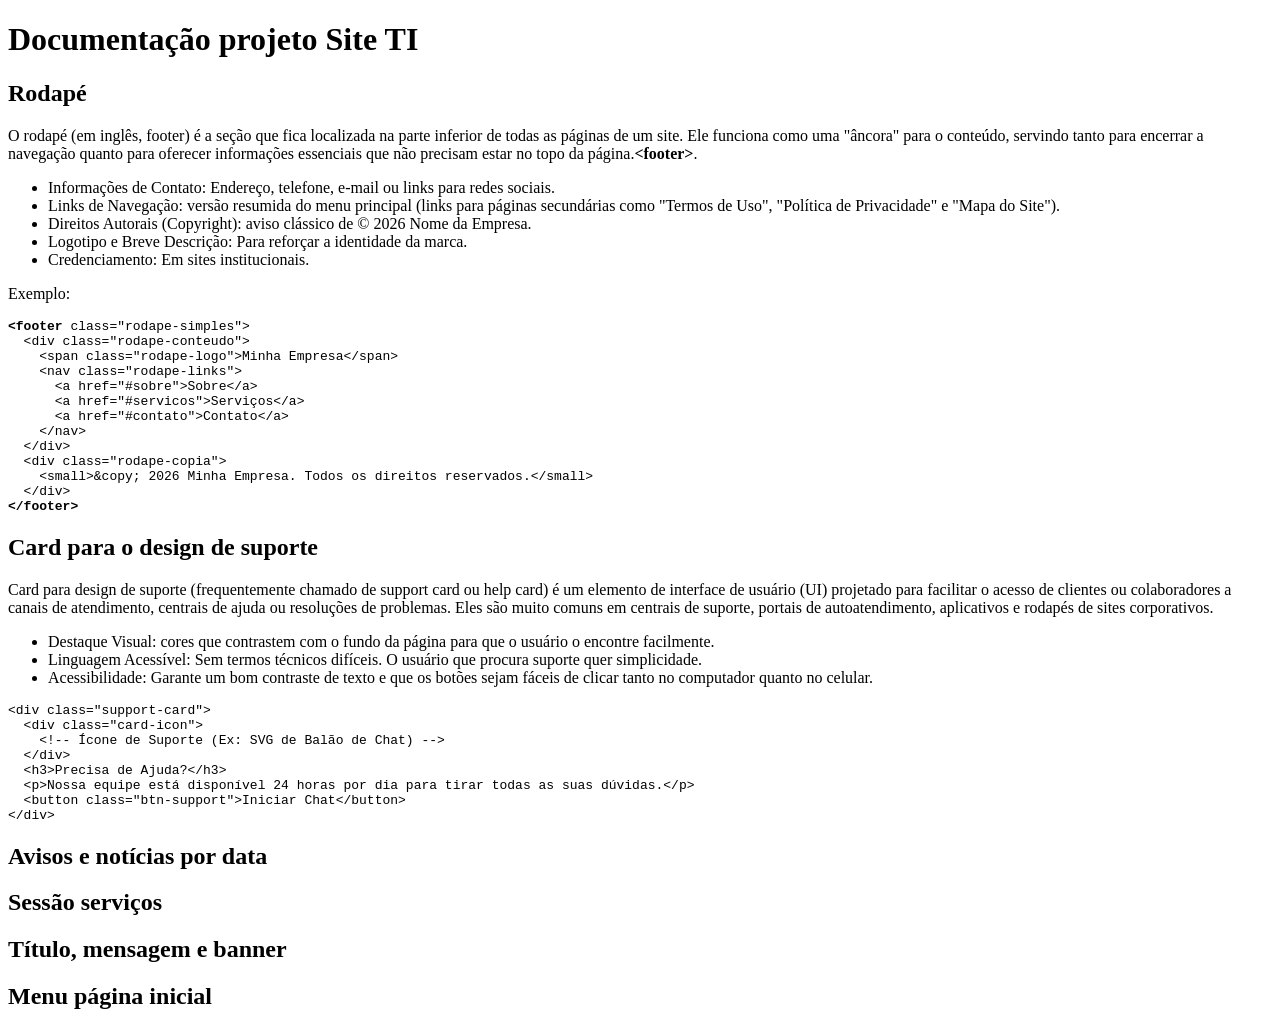
==== documentacao.html @ 317f3184 "Create documentacao.html descrevi e listei pontos do projeto, além de dar exemplos praticos em HTML " ====
<!DOCTYPE html>
<html lang="pt-br">
<head>
    <meta charset="UTF-8">
    <meta name="viewport" content="width=device-width, initial-scale=1.0">
    <title>Document</title>
</head>
<body>
    <h1>Documentação projeto Site TI</h1>
    <h2>Rodapé</h2>
    <p>O rodapé (em inglês, footer) é a seção que fica localizada na parte inferior de todas as páginas de um site. Ele funciona como uma "âncora" para o conteúdo, servindo tanto para encerrar a navegação quanto para oferecer informações essenciais que não precisam estar no topo da página.<strong>&lt;footer&gt;</strong>.</p>
    <ul>
        <li>Informações de Contato: Endereço, telefone, e-mail ou links para redes sociais.</li>
        <li>Links de Navegação: versão resumida do menu principal (links para páginas secundárias como "Termos de Uso", "Política de Privacidade" e "Mapa do Site").</li>
        <li>Direitos Autorais (Copyright): aviso clássico de © 2026 Nome da Empresa.</li>
        <li>Logotipo e Breve Descrição: Para reforçar a identidade da marca.</li>
        <li>Credenciamento: Em sites institucionais.</li>
    </ul>
    <p>Exemplo:</p>
    <pre><code><strong>&lt;footer</strong> class="rodape-simples"&gt;
  &lt;div class="rodape-conteudo"&gt;
    &lt;span class="rodape-logo"&gt;Minha Empresa&lt;/span&gt;
    &lt;nav class="rodape-links"&gt;
      &lt;a href="#sobre"&gt;Sobre&lt;/a&gt;
      &lt;a href="#servicos"&gt;Serviços&lt;/a&gt;
      &lt;a href="#contato"&gt;Contato&lt;/a&gt;
    &lt;/nav&gt;
  &lt;/div&gt;
  &lt;div class="rodape-copia"&gt;
    &lt;small&gt;&amp;copy; 2026 Minha Empresa. Todos os direitos reservados.&lt;/small&gt;
  &lt;/div&gt;
<strong>&lt;/footer&gt;</strong></code></pre>
    <h2>Card para o design de suporte</h2>
    <p>Card para design de suporte (frequentemente chamado de support card ou help card) é um elemento de interface de usuário (UI) projetado para facilitar o acesso de clientes ou colaboradores a canais de atendimento, centrais de ajuda ou resoluções de problemas.
Eles são muito comuns em centrais de suporte, portais de autoatendimento, aplicativos e rodapés de sites corporativos.</p>
    <ul>
        <li>Destaque Visual: cores que contrastem com o fundo da página para que o usuário o encontre facilmente.</li>
        <li>Linguagem Acessível: Sem termos técnicos difíceis. O usuário que procura suporte quer simplicidade.</li>
        <li>Acessibilidade: Garante um bom contraste de texto e que os botões sejam fáceis de clicar tanto no computador quanto no celular.</li>
    </ul>
    <p>
        <pre><code>&lt;div class="support-card"&gt;
  &lt;div class="card-icon"&gt;
    &lt;!-- Ícone de Suporte (Ex: SVG de Balão de Chat) --&gt;
  &lt;/div&gt;
  &lt;h3&gt;Precisa de Ajuda?&lt;/h3&gt;
  &lt;p&gt;Nossa equipe está disponível 24 horas por dia para tirar todas as suas dúvidas.&lt;/p&gt;
  &lt;button class="btn-support"&gt;Iniciar Chat&lt;/button&gt;
&lt;/div&gt;</code></pre>

    </p>
    <h2>Avisos e notícias por data</h2>
    <h2>Sessão serviços</h2>
    <h2>Título, mensagem e banner</h2>
    <h2>Menu página  inicial</h2>

</body>
</html>
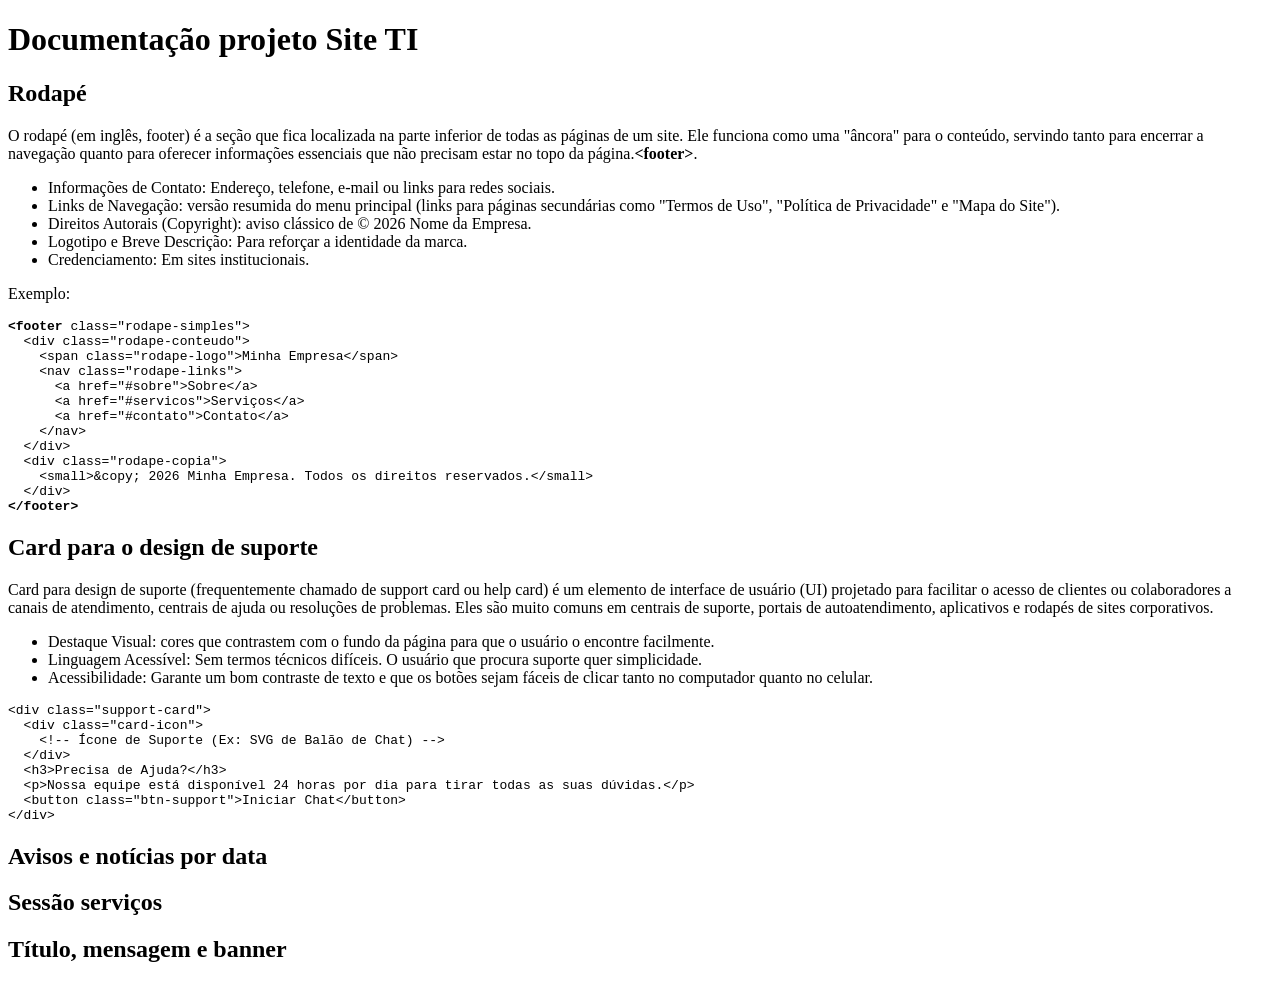
==== commit eca809db: "apaguei linha 55" ====
--- a/documentacao.html
+++ b/documentacao.html
@@ -52,7 +52,7 @@
     <h2>Avisos e notícias por data</h2>
     <h2>Sessão serviços</h2>
     <h2>Título, mensagem e banner</h2>
-    <h2>Menu página  inicial</h2>
+    <h2></h2>
 
 </body>
 </html>
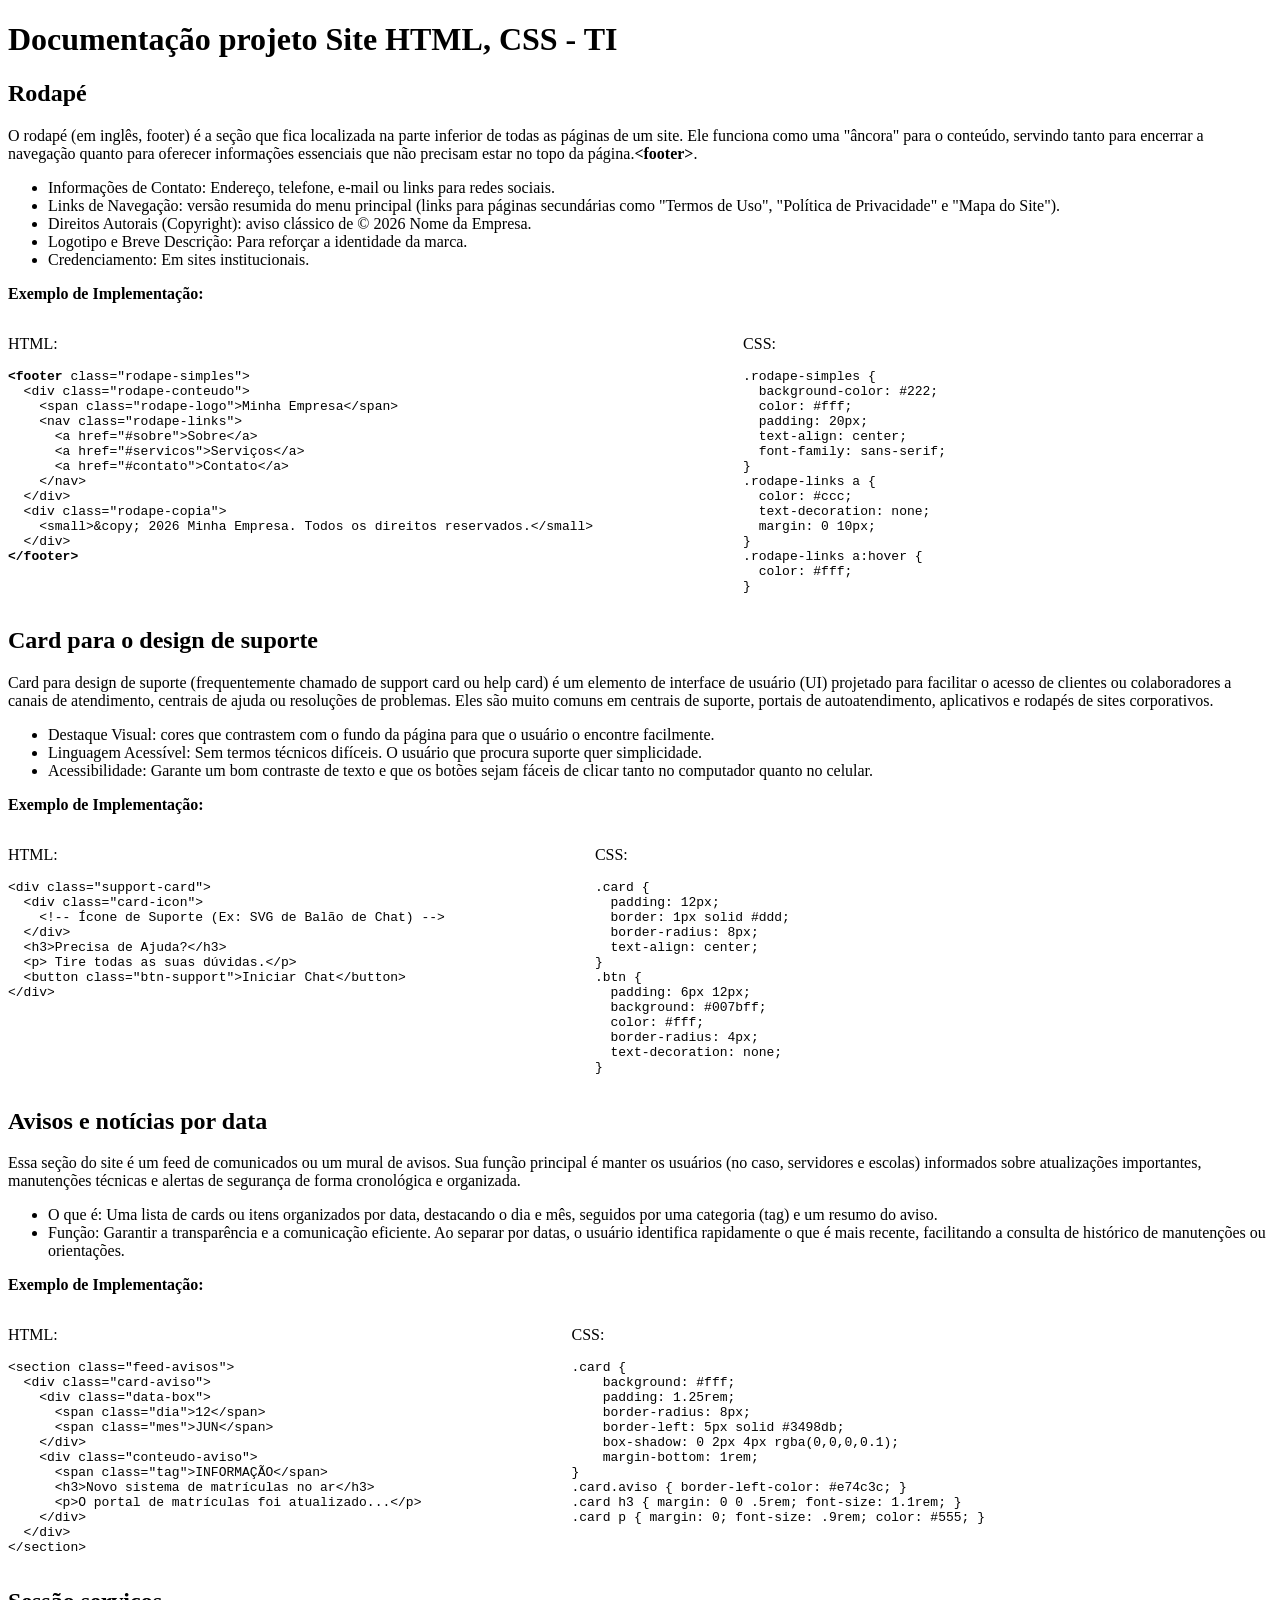
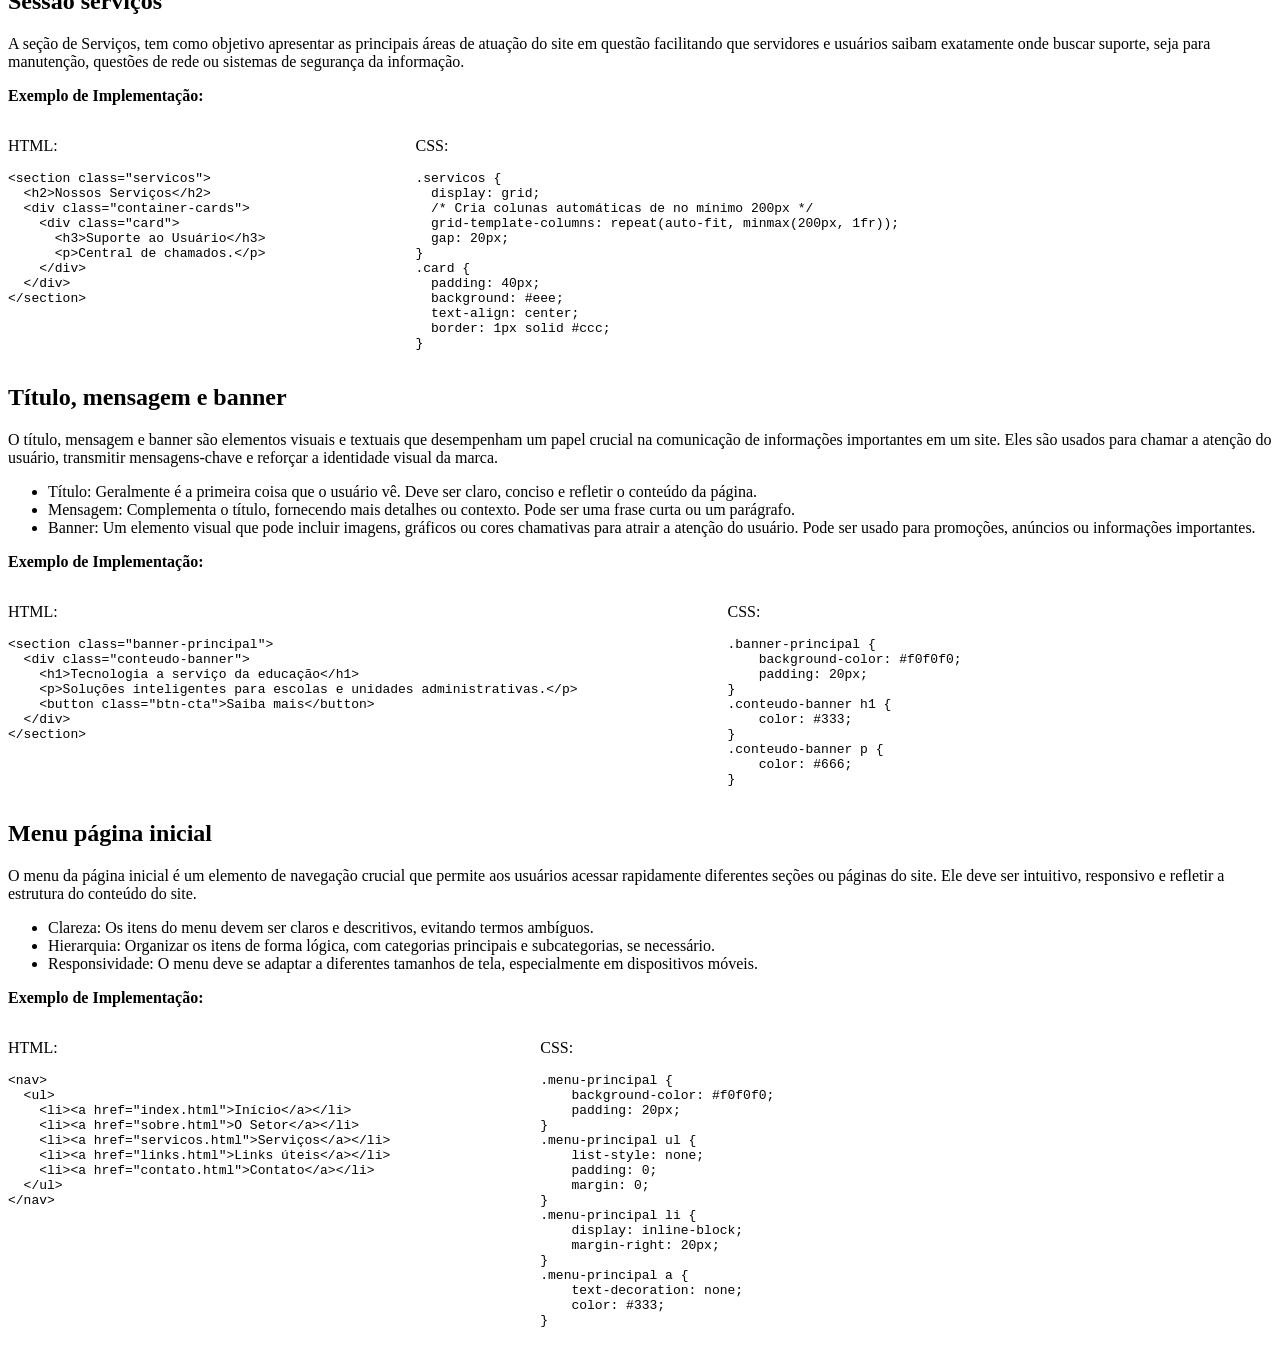
==== commit 311ef551: "terminei a documentaçao" ====
--- a/documentacao.html
+++ b/documentacao.html
@@ -4,9 +4,10 @@
     <meta charset="UTF-8">
     <meta name="viewport" content="width=device-width, initial-scale=1.0">
     <title>Document</title>
+    <link rel="stylesheet" href="documentacao.css">
 </head>
 <body>
-    <h1>Documentação projeto Site TI</h1>
+    <h1>Documentação projeto Site HTML, CSS - TI</h1>
     <h2>Rodapé</h2>
     <p>O rodapé (em inglês, footer) é a seção que fica localizada na parte inferior de todas as páginas de um site. Ele funciona como uma "âncora" para o conteúdo, servindo tanto para encerrar a navegação quanto para oferecer informações essenciais que não precisam estar no topo da página.<strong>&lt;footer&gt;</strong>.</p>
     <ul>
@@ -16,7 +17,10 @@
         <li>Logotipo e Breve Descrição: Para reforçar a identidade da marca.</li>
         <li>Credenciamento: Em sites institucionais.</li>
     </ul>
-    <p>Exemplo:</p>
+    <p><strong>Exemplo de Implementação:</strong></p>
+    <div class="container">
+    <div>
+    <p>HTML:</p>
     <pre><code><strong>&lt;footer</strong> class="rodape-simples"&gt;
   &lt;div class="rodape-conteudo"&gt;
     &lt;span class="rodape-logo"&gt;Minha Empresa&lt;/span&gt;
@@ -30,6 +34,26 @@
     &lt;small&gt;&amp;copy; 2026 Minha Empresa. Todos os direitos reservados.&lt;/small&gt;
   &lt;/div&gt;
 <strong>&lt;/footer&gt;</strong></code></pre>
+  </div>
+  <div>
+    <p>CSS:</p>
+    <pre><code>.rodape-simples {
+  background-color: #222;
+  color: #fff;
+  padding: 20px;
+  text-align: center;
+  font-family: sans-serif;
+}
+.rodape-links a {
+  color: #ccc;
+  text-decoration: none;
+  margin: 0 10px;
+}
+.rodape-links a:hover {
+  color: #fff;
+}</code></pre>
+  </div>
+  </div>
     <h2>Card para o design de suporte</h2>
     <p>Card para design de suporte (frequentemente chamado de support card ou help card) é um elemento de interface de usuário (UI) projetado para facilitar o acesso de clientes ou colaboradores a canais de atendimento, centrais de ajuda ou resoluções de problemas.
 Eles são muito comuns em centrais de suporte, portais de autoatendimento, aplicativos e rodapés de sites corporativos.</p>
@@ -38,21 +62,183 @@
         <li>Linguagem Acessível: Sem termos técnicos difíceis. O usuário que procura suporte quer simplicidade.</li>
         <li>Acessibilidade: Garante um bom contraste de texto e que os botões sejam fáceis de clicar tanto no computador quanto no celular.</li>
     </ul>
-    <p>
+    <p><strong>Exemplo de Implementação:</strong></p>
+    <div class="container">
+      <div>
+    <p>HTML:</p>
         <pre><code>&lt;div class="support-card"&gt;
   &lt;div class="card-icon"&gt;
     &lt;!-- Ícone de Suporte (Ex: SVG de Balão de Chat) --&gt;
   &lt;/div&gt;
   &lt;h3&gt;Precisa de Ajuda?&lt;/h3&gt;
-  &lt;p&gt;Nossa equipe está disponível 24 horas por dia para tirar todas as suas dúvidas.&lt;/p&gt;
+  &lt;p&gt; Tire todas as suas dúvidas.&lt;/p&gt;
   &lt;button class="btn-support"&gt;Iniciar Chat&lt;/button&gt;
 &lt;/div&gt;</code></pre>
-
-    </p>
+    </div>
+    <div>
+      <p>CSS:</p>
+      <pre><code>.card {
+  padding: 12px;
+  border: 1px solid #ddd;
+  border-radius: 8px;
+  text-align: center;
+}
+.btn {
+  padding: 6px 12px;
+  background: #007bff;
+  color: #fff;
+  border-radius: 4px;
+  text-decoration: none;
+}</code></pre>
+    </div>
+    </div>
     <h2>Avisos e notícias por data</h2>
+    <p>Essa seção do site é um feed de comunicados ou um mural de avisos. Sua função principal é manter os usuários (no caso, servidores e escolas) informados sobre atualizações importantes, manutenções técnicas e alertas de segurança de forma cronológica e organizada.</p>
+    <ul>
+      <li>O que é: Uma lista de cards ou itens organizados por data, destacando o dia e mês, seguidos por uma categoria (tag) e um resumo do aviso.</li>
+      <li>Função: Garantir a transparência e a comunicação eficiente. Ao separar por datas, o usuário identifica rapidamente o que é mais recente, facilitando a consulta de histórico de manutenções ou orientações.</li>
+    </ul>
+    <p><strong>Exemplo de Implementação:</strong></p>
+    <div class="container">
+      <div>
+      <p>HTML:</p>
+    <pre><code>&lt;section class="feed-avisos"&gt;
+  &lt;div class="card-aviso"&gt;
+    &lt;div class="data-box"&gt;
+      &lt;span class="dia"&gt;12&lt;/span&gt;
+      &lt;span class="mes"&gt;JUN&lt;/span&gt;
+    &lt;/div&gt;
+    &lt;div class="conteudo-aviso"&gt;
+      &lt;span class="tag"&gt;INFORMAÇÃO&lt;/span&gt;
+      &lt;h3&gt;Novo sistema de matrículas no ar&lt;/h3&gt;
+      &lt;p&gt;O portal de matrículas foi atualizado...&lt;/p&gt;
+    &lt;/div&gt;
+  &lt;/div&gt;
+&lt;/section&gt;</code></pre>
+    </div>
+    <div>
+      <p>CSS:</p>
+      <pre><code>.card {
+    background: #fff;
+    padding: 1.25rem;
+    border-radius: 8px;
+    border-left: 5px solid #3498db;
+    box-shadow: 0 2px 4px rgba(0,0,0,0.1);
+    margin-bottom: 1rem;
+}
+.card.aviso { border-left-color: #e74c3c; }
+.card h3 { margin: 0 0 .5rem; font-size: 1.1rem; }
+.card p { margin: 0; font-size: .9rem; color: #555; }</code></pre>
+    </div>
+    </div>
     <h2>Sessão serviços</h2>
+    <P>A seção de Serviços, tem como objetivo apresentar as principais áreas de atuação do site em questão facilitando que servidores e usuários saibam exatamente onde buscar suporte, seja para manutenção, questões de rede ou sistemas de segurança da informação.</P>
+    <p><strong>Exemplo de Implementação:</strong></p>
+    <div class="container">
+      <div>
+      <p>HTML:</p>
+    <pre><code>&lt;section class="servicos"&gt;
+  &lt;h2&gt;Nossos Serviços&lt;/h2&gt;
+  &lt;div class="container-cards"&gt;
+    &lt;div class="card"&gt;
+      &lt;h3&gt;Suporte ao Usuário&lt;/h3&gt;
+      &lt;p&gt;Central de chamados.&lt;/p&gt;
+    &lt;/div&gt;
+  &lt;/div&gt;
+&lt;/section&gt;</code></pre>
+    </div>
+    <div>
+      <p>CSS:</p>
+      <pre><code>.servicos {
+  display: grid;
+  /* Cria colunas automáticas de no mínimo 200px */
+  grid-template-columns: repeat(auto-fit, minmax(200px, 1fr));
+  gap: 20px;
+}
+.card {
+  padding: 40px;
+  background: #eee;
+  text-align: center;
+  border: 1px solid #ccc;
+}</code></pre>
+    </div>
+    </div>
     <h2>Título, mensagem e banner</h2>
-    <h2></h2>
-
+    <p>O título, mensagem e banner são elementos visuais e textuais que desempenham um papel crucial na comunicação de informações importantes em um site. Eles são usados para chamar a atenção do usuário, transmitir mensagens-chave e reforçar a identidade visual da marca.</p>
+    <ul>
+        <li>Título: Geralmente é a primeira coisa que o usuário vê. Deve ser claro, conciso e refletir o conteúdo da página.</li>
+        <li>Mensagem: Complementa o título, fornecendo mais detalhes ou contexto. Pode ser uma frase curta ou um parágrafo.</li>
+        <li>Banner: Um elemento visual que pode incluir imagens, gráficos ou cores chamativas para atrair a atenção do usuário. Pode ser usado para promoções, anúncios ou informações importantes.</li>
+    </ul>
+    <p><strong>Exemplo de Implementação:</strong></p>
+    <div class="container">
+    <div>
+    <p>HTML:</p>
+    <pre><code>&lt;section class="banner-principal"&gt;
+  &lt;div class="conteudo-banner"&gt;
+    &lt;h1&gt;Tecnologia a serviço da educação&lt;/h1&gt;
+    &lt;p&gt;Soluções inteligentes para escolas e unidades administrativas.&lt;/p&gt;
+    &lt;button class="btn-cta"&gt;Saiba mais&lt;/button&gt;
+  &lt;/div&gt;
+&lt;/section&gt;</code></pre>
+    </div>
+    <div>
+    <p>CSS:</p>
+    <pre><code>.banner-principal {
+    background-color: #f0f0f0;
+    padding: 20px;
+}
+.conteudo-banner h1 {
+    color: #333;
+}
+.conteudo-banner p {
+    color: #666;
+}
+</code></pre>
+    </div>
+    </div>
+    <h2>Menu página inicial</h2>
+    <p>O menu da página inicial é um elemento de navegação crucial que permite aos usuários acessar rapidamente diferentes seções ou páginas do site. Ele deve ser intuitivo, responsivo e refletir a estrutura do conteúdo do site.</p>
+    <ul>
+        <li>Clareza: Os itens do menu devem ser claros e descritivos, evitando termos ambíguos.</li>
+        <li>Hierarquia: Organizar os itens de forma lógica, com categorias principais e subcategorias, se necessário.</li>
+        <li>Responsividade: O menu deve se adaptar a diferentes tamanhos de tela, especialmente em dispositivos móveis.</li>
+    </ul>
+    <p><strong>Exemplo de Implementação:</strong></p>
+    <div class="container">
+    <div>
+    <p>HTML:</p>
+    <pre><code>&lt;nav&gt;
+  &lt;ul&gt;
+    &lt;li&gt;&lt;a href="index.html"&gt;Início&lt;/a&gt;&lt;/li&gt;
+    &lt;li&gt;&lt;a href="sobre.html"&gt;O Setor&lt;/a&gt;&lt;/li&gt;
+    &lt;li&gt;&lt;a href="servicos.html"&gt;Serviços&lt;/a&gt;&lt;/li&gt;
+    &lt;li&gt;&lt;a href="links.html"&gt;Links úteis&lt;/a&gt;&lt;/li&gt;
+    &lt;li&gt;&lt;a href="contato.html"&gt;Contato&lt;/a&gt;&lt;/li&gt;
+  &lt;/ul&gt;
+&lt;/nav&gt;</code></pre>
+    </div>
+    <div>
+    <p>CSS:</p>
+    <pre><code>.menu-principal {
+    background-color: #f0f0f0;
+    padding: 20px;
+}
+.menu-principal ul {
+    list-style: none;
+    padding: 0;
+    margin: 0;
+}
+.menu-principal li {
+    display: inline-block;
+    margin-right: 20px;
+}
+.menu-principal a {
+    text-decoration: none;
+    color: #333;
+}
+</code></pre>
+    </div>
+    </div>
 </body>
 </html>
--- a/documentacao.css
+++ b/documentacao.css
@@ -0,0 +1,4 @@
+.container {
+    display: flex;
+    gap: 150px;
+}
